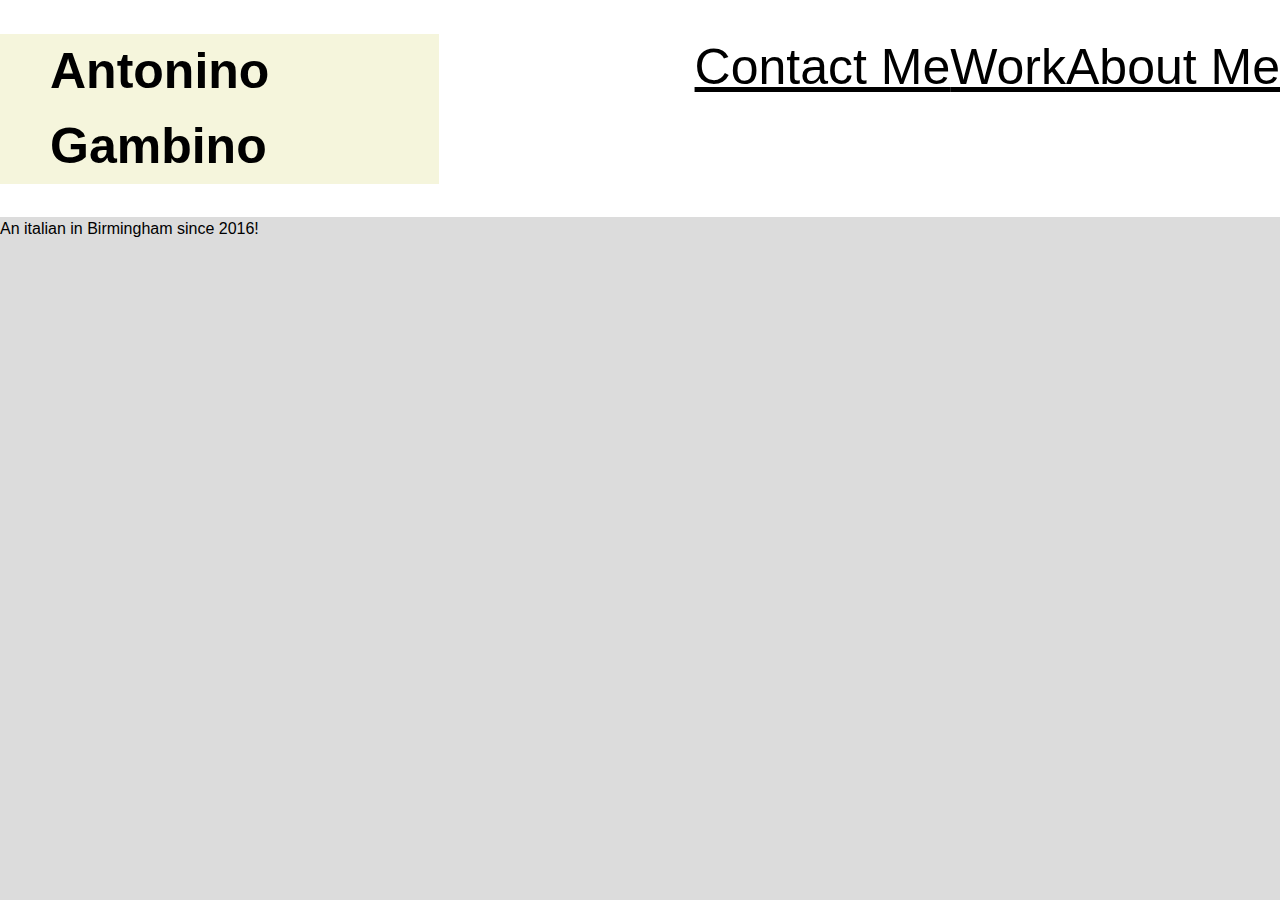
==== starter/index.html @ ec29aa13 "new files" ====
<!DOCTYPE html>
<html lang="en-gb">

<head>
  <meta charset="UTF-8">
  <meta name="viewport" content="width=device-width, initial-scale=1.0">
  <meta http-equiv="X-UA-Compatible" content="ie=edge">
  <title>Lernantino // Web Developer</title>
  <link rel="stylesheet" href="../starter/css/style.css" />
</head>

<body>
  <!-- main logo / nav -->
  <header>
    <h1>Antonino Gambino</h1>
    <nav>
      <a href="#">About Me</a>
      <a href="#">Work</a>
      <a href="#">Contact Me</a>
    </nav>
  </div>
  </header>

  <!-- hero banner -->
  <section class="hero-banner">
    <p>
      An italian in Birmingham since 2016!
    </p>
  </section>

  <main class="page-wrapper">
    <!-- about me -->
    <section class="page-section" id="about">
    </section>

    <!-- portfolio container -->
    <section class="page-section" id="work">
    </section>

    <!-- contact -->
    <section class="page-section contact" id="contact">
      
    </section>
  </main>
</body>

</html>
---- starter/css/style.css ----
* {
  box-sizing: border-box;
}

body {
  margin: 0;
  padding: 0;
  background-color: gainsboro;
  font-family: 'Trebuchet MS', 'Lucida Sans Unicode', 'Lucida Grande', 'Lucida Sans', Arial, sans-serif;
  line-height: 1.5;
}

header {
  display: flex;
  flex-direction: row;
  margin: 0px;
  background-color: white;
}

header h1 {
  color: black;
  flex-direction: row;
  padding-left: 50px;
  padding-right: 20px;
  background-color: beige;
}

nav {
  width: 80%;
}
nav a {
  padding-top: 30px;
  text-align: center;
  display: flex;
  flex-direction: row-reverse;
  align-items: flex-end;
  justify-content: right;
  color: black;
  font-size: 50px;
  float: right;
}

.hero-banner {
  height: 500px;
  width: 100%;
  margin-bottom: 25px;
  background-image: url(../images/jan-folwarczny-ZXBPMnNVtlE-unsplash.jpg);
  background-size: cover;
  background-position: center;
}

h1 {
  color: gray;
  font-size: 50px;
}

h2 {
  color: white;
}

.page-wrapper {

}

#about {
  font-size: 30px;
}
h3 {

}

h4 {

}

h5 {

}

h6 {
  margin: 0;
}

p {
  margin: 0;
}
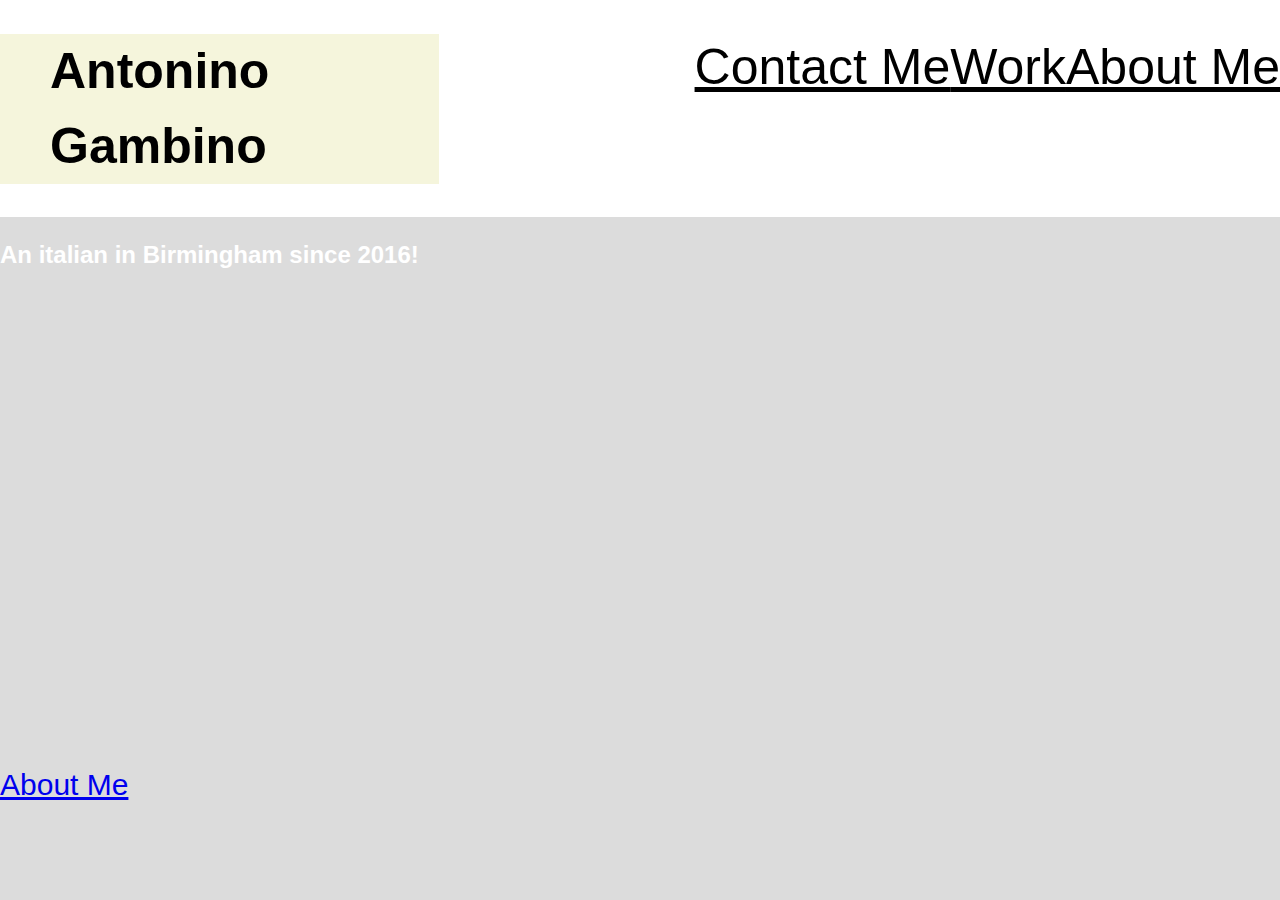
==== commit 2acfba92: "html file" ====
--- a/starter/index.html
+++ b/starter/index.html
@@ -23,14 +23,15 @@
 
   <!-- hero banner -->
   <section class="hero-banner">
-    <p>
-      An italian in Birmingham since 2016!
-    </p>
+    <div>
+      <h2>An italian in Birmingham since 2016!</h2>
+    </div>
   </section>
 
   <main class="page-wrapper">
     <!-- about me -->
     <section class="page-section" id="about">
+      <a href="#">About Me</a>
     </section>
 
     <!-- portfolio container -->
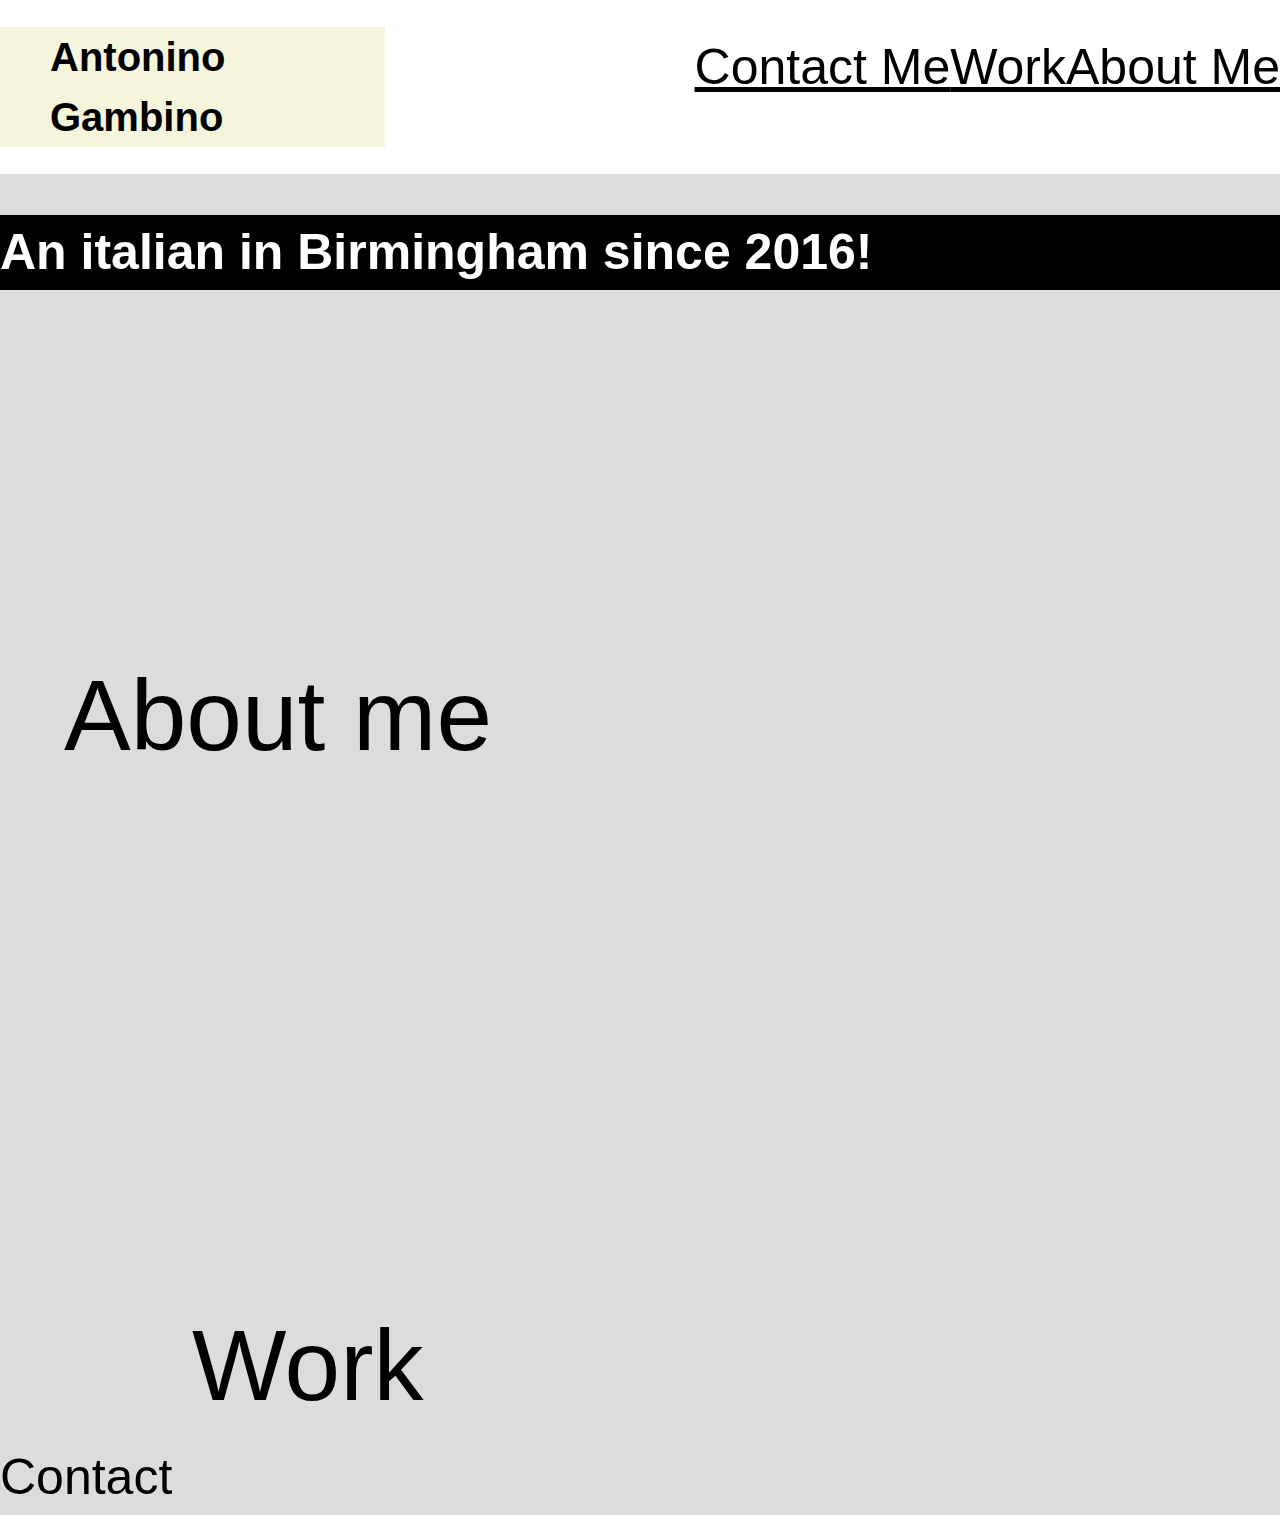
==== commit ddde3fd0: "add html" ====
--- a/starter/index.html
+++ b/starter/index.html
@@ -31,16 +31,18 @@
   <main class="page-wrapper">
     <!-- about me -->
     <section class="page-section" id="about">
-      <a href="#">About Me</a>
+      <div>About me</div>
+      <div class="vl"></div>
     </section>
 
     <!-- portfolio container -->
     <section class="page-section" id="work">
+      <div>Work</div>
     </section>
 
     <!-- contact -->
     <section class="page-section contact" id="contact">
-      
+      <div>Contact</div>
     </section>
   </main>
 </body>
--- a/starter/css/style.css
+++ b/starter/css/style.css
@@ -41,7 +41,7 @@
 }
 
 .hero-banner {
-  height: 500px;
+  height: 400px;
   width: 100%;
   margin-bottom: 25px;
   background-image: url(../images/jan-folwarczny-ZXBPMnNVtlE-unsplash.jpg);
@@ -51,24 +51,35 @@
 
 h1 {
   color: gray;
-  font-size: 50px;
+  font-size: 40px;
 }
 
 h2 {
   color: white;
+  background-color: black;
+  font-size: 50px;
 }
 
 .page-wrapper {
-
+font-size: 50px;
 }
 
 #about {
-  font-size: 30px;
+  font-size: 100px;
+  color: black;
+  margin-left: 5%;
 }
-h3 {
+
+.vl {
+  border-left: 100px black;
+  height: 500px;
+}
+
+#work {
+  margin-left: 15%;
+  font-size: 100px;
 
 }
-
 h4 {
 
 }
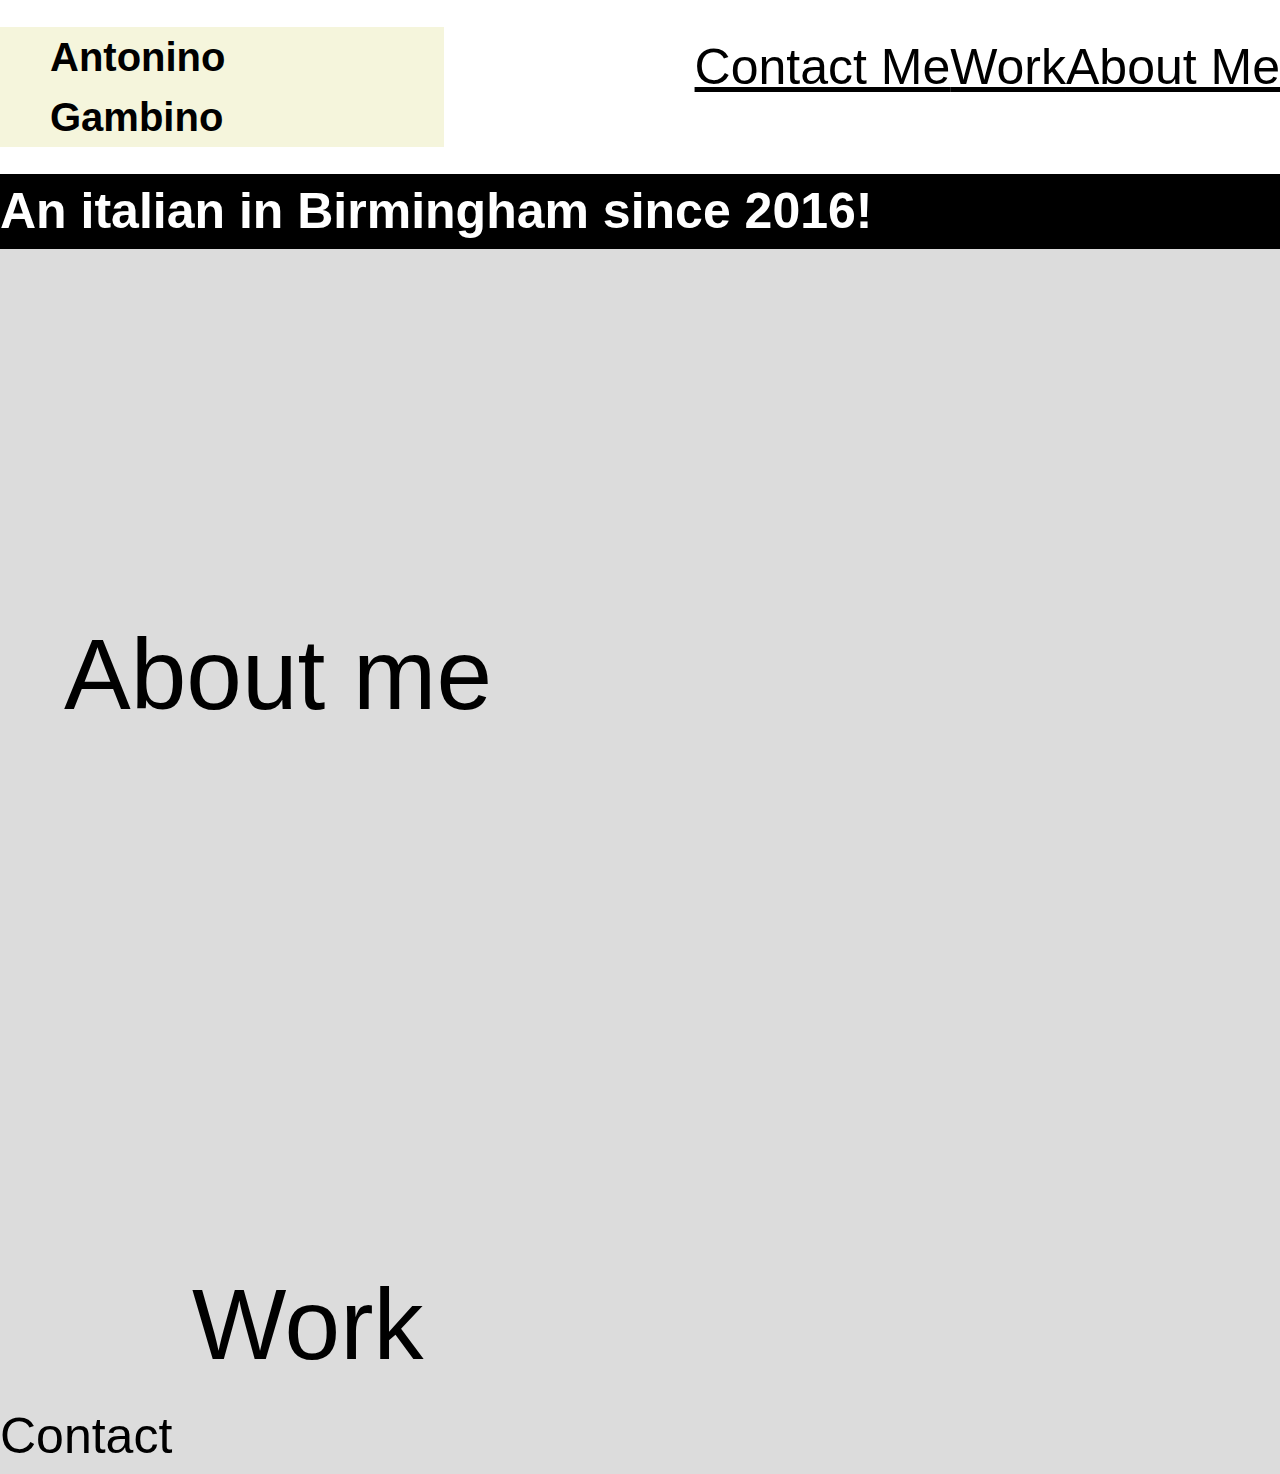
==== commit 5dd5a99c: "change branch" ====
--- a/starter/index.html
+++ b/starter/index.html
@@ -5,7 +5,7 @@
   <meta charset="UTF-8">
   <meta name="viewport" content="width=device-width, initial-scale=1.0">
   <meta http-equiv="X-UA-Compatible" content="ie=edge">
-  <title>Lernantino // Web Developer</title>
+  <title>Antonino // Web Developer</title>
   <link rel="stylesheet" href="../starter/css/style.css" />
 </head>
 
--- a/starter/css/style.css
+++ b/starter/css/style.css
@@ -19,9 +19,9 @@
 
 header h1 {
   color: black;
-  flex-direction: row;
+  flex-direction: column;
   padding-left: 50px;
-  padding-right: 20px;
+  padding-right: 100px;
   background-color: beige;
 }
 
@@ -44,6 +44,7 @@
   height: 400px;
   width: 100%;
   margin-bottom: 25px;
+  margin-top: 0%;
   background-image: url(../images/jan-folwarczny-ZXBPMnNVtlE-unsplash.jpg);
   background-size: cover;
   background-position: center;
@@ -58,6 +59,7 @@
   color: white;
   background-color: black;
   font-size: 50px;
+  margin-top: 0%;
 }
 
 .page-wrapper {
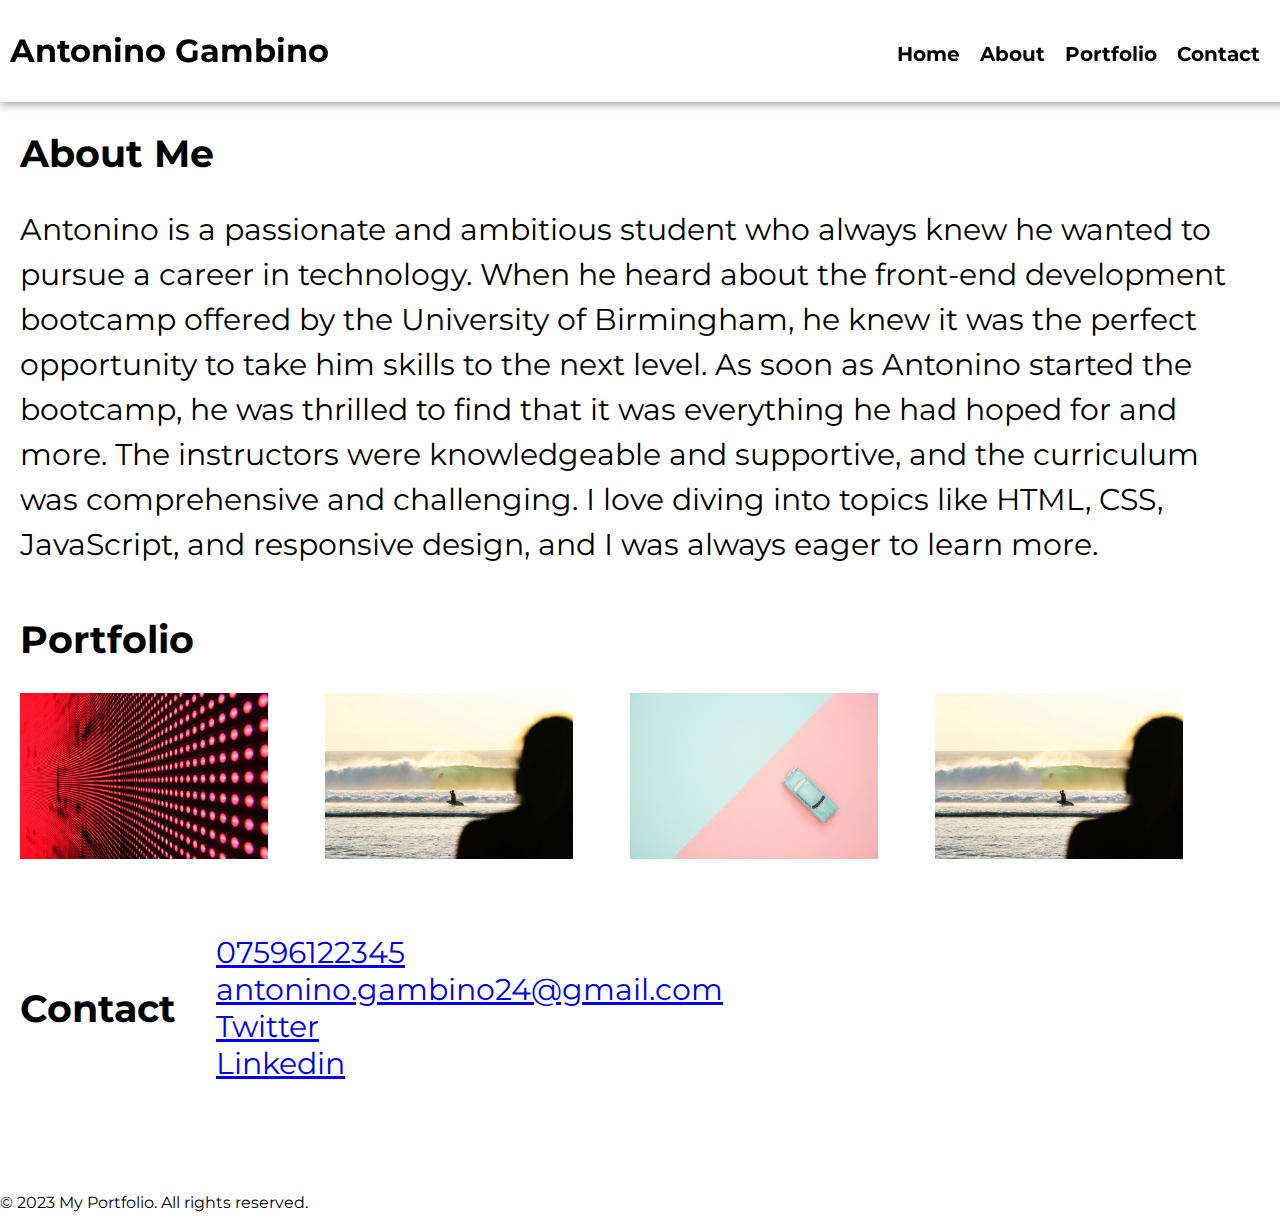
==== commit b49f7e82: "new css" ====
--- a/starter/index.html
+++ b/starter/index.html
@@ -1,50 +1,55 @@
 <!DOCTYPE html>
-<html lang="en-gb">
+<html>
+<head>
+	<title>Portfolio</title>
+	<link href="https://fonts.googleapis.com/css?family=Montserrat&display=swap" rel="stylesheet">
+	<link rel="stylesheet" type="text/css" href="../starter/css/style.css">
+</head>
+<body>
+	<header>
+		<h1>Antonino Gambino</h1>
+		<nav>
+			<ul>
+				<li><a href="#">Home</a></li>
+				<li><a href="#">About</a></li>
+				<li><a href="#">Portfolio</a></li>
+				<li><a href="#">Contact</a></li>
+			</ul>
+		</nav>
+	</header>
 
-<head>
-  <meta charset="UTF-8">
-  <meta name="viewport" content="width=device-width, initial-scale=1.0">
-  <meta http-equiv="X-UA-Compatible" content="ie=edge">
-  <title>Antonino // Web Developer</title>
-  <link rel="stylesheet" href="../starter/css/style.css" />
-</head>
+	<main>
+		<section class="about-me">
+			<h2>About Me</h2>
+			<p>Antonino is a passionate and ambitious student who always knew he wanted to pursue a career in technology. When he heard about the front-end development bootcamp offered by the University of Birmingham, he knew it was the perfect opportunity to take him skills to the next level.
 
-<body>
-  <!-- main logo / nav -->
-  <header>
-    <h1>Antonino Gambino</h1>
-    <nav>
-      <a href="#">About Me</a>
-      <a href="#">Work</a>
-      <a href="#">Contact Me</a>
-    </nav>
-  </div>
-  </header>
+        As soon as Antonino started the bootcamp, he was thrilled to find that it was everything he had hoped for and more. The instructors were knowledgeable and supportive, and the curriculum was comprehensive and challenging. I love diving into topics like HTML, CSS, JavaScript, and responsive design, and I was always eager to learn more. </p>
+		</section>
 
-  <!-- hero banner -->
-  <section class="hero-banner">
-    <div>
-      <h2>An italian in Birmingham since 2016!</h2>
-    </div>
-  </section>
+		<section class="portfolio">
+			<h2>Portfolio</h2>
+			<div class="gallery">
+				<img src="../starter/images/02-portfolio-1.jpg">
+				<img src="../starter/images/02-portfolio-4.jpg">
+				<img src="../starter/images/02-portfolio-3.jpg">
+				<img src="../starter/images/02-portfolio-4.jpg">
+			</div>
+		</section>
 
-  <main class="page-wrapper">
-    <!-- about me -->
-    <section class="page-section" id="about">
-      <div>About me</div>
-      <div class="vl"></div>
-    </section>
+		<section class="contact">
+			<h2>Contact</h2>
+			<ul>
+				<li><a href="#">07596122345</a></li>
+				<li><a href="#">antonino.gambino24@gmail.com</a></li>
+				<li><a href="#">Twitter</a></li>
+				<li><a href="#">Linkedin</a></li>
+			</ul>
+		</section>
+	</main>
 
-    <!-- portfolio container -->
-    <section class="page-section" id="work">
-      <div>Work</div>
-    </section>
+	<footer>
+		<p>&copy; 2023 My Portfolio. All rights reserved.</p>
+	</footer>
 
-    <!-- contact -->
-    <section class="page-section contact" id="contact">
-      <div>Contact</div>
-    </section>
-  </main>
 </body>
-
 </html>--- a/starter/css/style.css
+++ b/starter/css/style.css
@@ -1,99 +1,90 @@
-* {
-  box-sizing: border-box;
-}
-
 body {
-  margin: 0;
-  padding: 0;
-  background-color: gainsboro;
-  font-family: 'Trebuchet MS', 'Lucida Sans Unicode', 'Lucida Grande', 'Lucida Sans', Arial, sans-serif;
-  line-height: 1.5;
+	font-family: 'Montserrat', sans-serif;
+	margin: 0;
+	padding: 0;
 }
 
 header {
-  display: flex;
-  flex-direction: row;
-  margin: 0px;
-  background-color: white;
-}
-
-header h1 {
-  color: black;
-  flex-direction: column;
-  padding-left: 50px;
-  padding-right: 100px;
-  background-color: beige;
+	display: flex;
+	align-items: center;
+	justify-content: space-between;
+	background-color: #fff;
+	padding: 10px;
+	box-shadow: 0px 1px 10px #888888;
+	position: fixed;
+	width: 100%;
+	top: 0;
+	z-index: 999;
 }
 
 nav {
-  width: 80%;
-}
-nav a {
-  padding-top: 30px;
-  text-align: center;
-  display: flex;
-  flex-direction: row-reverse;
-  align-items: flex-end;
-  justify-content: right;
-  color: black;
-  font-size: 50px;
-  float: right;
+	display: flex;
+	align-items: center;
 }
 
-.hero-banner {
-  height: 400px;
-  width: 100%;
-  margin-bottom: 25px;
-  margin-top: 0%;
-  background-image: url(../images/jan-folwarczny-ZXBPMnNVtlE-unsplash.jpg);
-  background-size: cover;
-  background-position: center;
+nav ul {
+	display: flex;
+	list-style-type: none;
+	margin: 0;
+  margin-right: 20px;
+	padding: 0;
+  font-size: 30px;
 }
 
-h1 {
-  color: gray;
-  font-size: 40px;
+nav li {
+	margin: 0 10px;
 }
 
-h2 {
-  color: white;
-  background-color: black;
-  font-size: 50px;
-  margin-top: 0%;
+nav a {
+	color: #000;
+	text-decoration: none;
+	font-size: 20px;
+	font-weight: bold;
+	transition: all 0.3s ease;
 }
 
-.page-wrapper {
-font-size: 50px;
+nav a:hover {
+	color: #ccc;
 }
 
-#about {
-  font-size: 100px;
-  color: black;
-  margin-left: 5%;
+main {
+	margin-top: 80px;
+	padding: 20px;
 }
 
-.vl {
-  border-left: 100px black;
-  height: 500px;
+.about-me, .portfolio, .contact {
+	margin-bottom: 50px;
+  font-size: 25px;
 }
 
-#work {
-  margin-left: 15%;
-  font-size: 100px;
-
-}
-h4 {
-
+.about-me p {
+	font-size: 30px;
+	line-height: 1.5;
 }
 
-h5 {
+.gallery  img{
+    display: inline-block;
+    width: 20%; /* Adjust the width as needed */
+    vertical-align: top; /* Align the images to the top */
+    margin-right: 50px;
+  }
 
-}
+  .contact {
+    display: flex;
+	align-items: center;
+  }
 
-h6 {
-  margin: 0;
-}
+  .contact li {
+    display: flex;
+    flex-wrap: wrap;
+	list-style-type: none;
+	margin: 0;
+  margin-right: 20px;
+	padding: 0;
+  font-size: 30px;
+  }
 
-p {
-  margin: 0;
-}
+  footer {
+    display: flex;
+    align-items: flex-end;
+  }